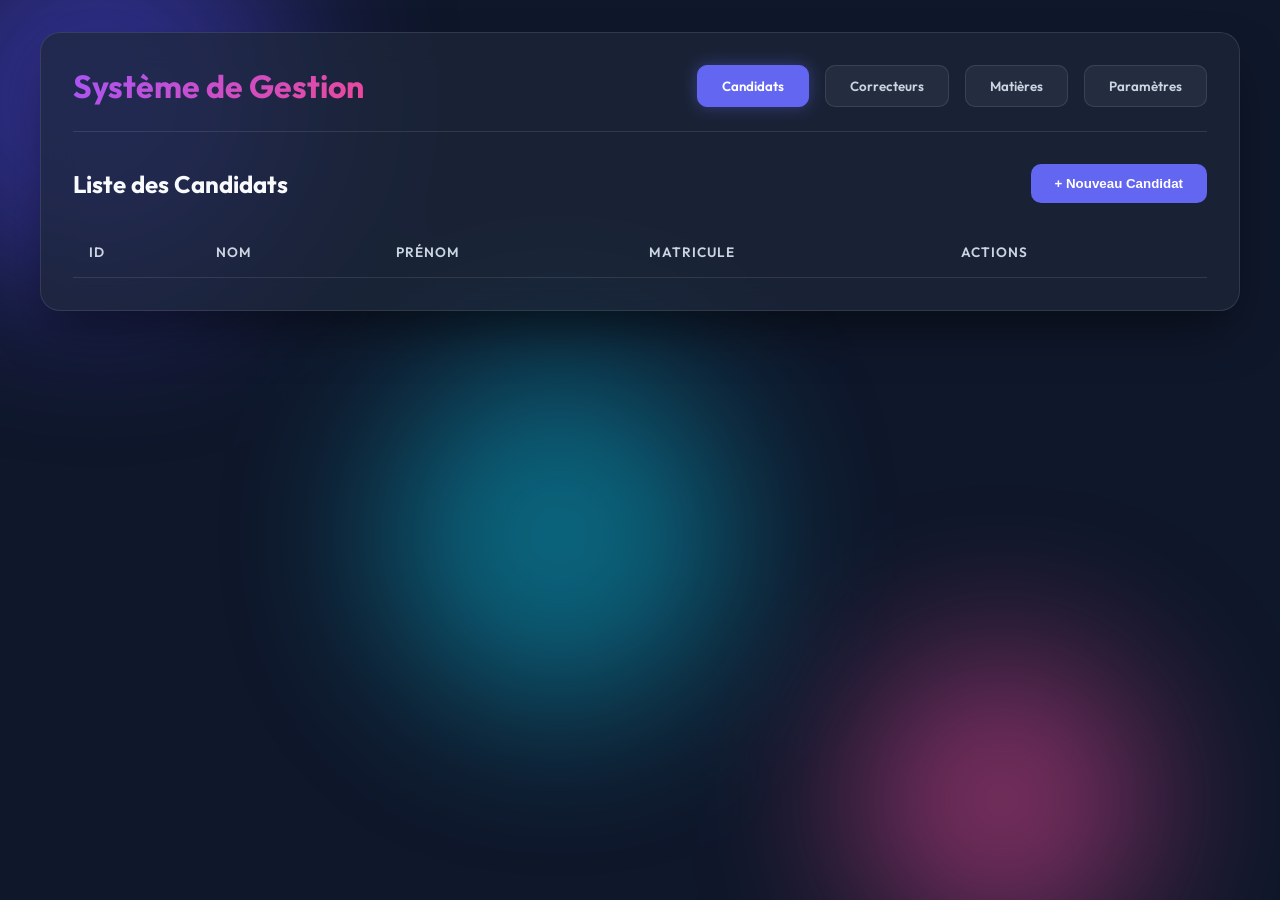
==== src/main/resources/static/index.html @ 3515c322 "feat: implement parametre CRUD and integrate frontend" ====
<!DOCTYPE html>
<html lang="fr">
<head>
    <meta charset="UTF-8">
    <meta name="viewport" content="width=device-width, initial-scale=1.0">
    <title>Gestion des Notes - Candidats & Correcteurs</title>
    <link href="https://fonts.googleapis.com/css2?family=Inter:wght@300;400;500;600&family=Outfit:wght@400;600;700&display=swap" rel="stylesheet">
    <link rel="stylesheet" href="style.css">
</head>
<body>
    <div class="background-orbs">
        <div class="orb orb-1"></div>
        <div class="orb orb-2"></div>
        <div class="orb orb-3"></div>
    </div>

    <div class="container glass-panel">
        <header>
            <h1 class="gradient-text">Système de Gestion</h1>
            <nav class="tabs">
                <button class="tab-btn active" data-target="candidats">Candidats</button>
                <button class="tab-btn" data-target="correcteurs">Correcteurs</button>
                <button class="tab-btn" data-target="matieres">Matières</button>
                <button class="tab-btn" data-target="parametres">Paramètres</button>
            </nav>
        </header>

        <main>
            <!-- Candidats Section -->
            <section id="candidats" class="tab-content active">
                <div class="section-header">
                    <h2>Liste des Candidats</h2>
                    <button class="btn-primary" onclick="showAddForm('candidat')">+ Nouveau Candidat</button>
                </div>
                <div class="table-container">
                    <table class="glass-table">
                        <thead>
                            <tr>
                                <th>ID</th>
                                <th>Nom</th>
                                <th>Prénom</th>
                                <th>Matricule</th>
                                <th>Actions</th>
                            </tr>
                        </thead>
                        <tbody id="candidats-tbody">
                            <!-- Data populated by JS -->
                        </tbody>
                    </table>
                </div>
            </section>

            <!-- Correcteurs Section -->
            <section id="correcteurs" class="tab-content">
                <div class="section-header">
                    <h2>Liste des Correcteurs</h2>
                    <button class="btn-primary" onclick="showAddForm('correcteur')">+ Nouveau Correcteur</button>
                </div>
                <div class="table-container">
                    <table class="glass-table">
                        <thead>
                            <tr>
                                <th>ID</th>
                                <th>Nom</th>
                                <th>Prénom</th>
                                <th>Actions</th>
                            </tr>
                        </thead>
                        <tbody id="correcteurs-tbody">
                            <!-- Data populated by JS -->
                        </tbody>
                    </table>
                </div>
            </section>

            <!-- Matières Section -->
            <section id="matieres" class="tab-content">
                <div class="section-header">
                    <h2>Liste des Matières</h2>
                    <button class="btn-primary" onclick="showAddForm('matiere')">+ Nouvelle Matière</button>
                </div>
                <div class="table-container">
                    <table class="glass-table">
                        <thead>
                            <tr>
                                <th>ID</th>
                                <th>Nom</th>
                                <th>Actions</th>
                            </tr>
                        </thead>
                        <tbody id="matieres-tbody">
                            <!-- Data populated by JS -->
                        </tbody>
                    </table>
                </div>
            </section>

            <!-- Paramètres Section -->
            <section id="parametres" class="tab-content">
                <div class="section-header">
                    <h2>Liste des Paramètres</h2>
                    <button class="btn-primary" onclick="showAddForm('parametre')">+ Nouveau Paramètre</button>
                </div>
                <div class="table-container">
                    <table class="glass-table">
                        <thead>
                            <tr>
                                <th>ID</th>
                                <th>Matière</th>
                                <th>Opérateur</th>
                                <th>Résolution</th>
                                <th>Seuil</th>
                                <th>Actions</th>
                            </tr>
                        </thead>
                        <tbody id="parametres-tbody">
                            <!-- Data populated by JS -->
                        </tbody>
                    </table>
                </div>
            </section>
        </main>
    </div>

    <!-- Modal Form (Hidden by default) -->
    <div id="modal" class="modal-overlay">
        <div class="modal-content glass-panel">
            <h3 id="modal-title">Ajouter</h3>
            <form id="data-form">
                <input type="hidden" id="form-id">
                <input type="hidden" id="form-type">
                
                <div class="form-group">
                    <label for="form-nom">Nom</label>
                    <input type="text" id="form-nom" required>
                </div>
                
                <div class="form-group">
                    <label for="form-prenom">Prénom</label>
                    <input type="text" id="form-prenom" required>
                </div>
                
                <div class="form-group" id="matricule-group">
                    <label for="form-matricule">Matricule</label>
                    <input type="text" id="form-matricule">
                </div>
                
                <div class="form-group" id="matiere-group" style="display: none;">
                    <label for="form-matiere">Matière</label>
                    <select id="form-matiere"></select>
                </div>

                <div class="form-group" id="operateur-group" style="display: none;">
                    <label for="form-operateur">Opérateur</label>
                    <select id="form-operateur"></select>
                </div>

                <div class="form-group" id="resolution-group" style="display: none;">
                    <label for="form-resolution">Résolution</label>
                    <select id="form-resolution"></select>
                </div>

                <div class="form-group" id="seuil-group" style="display: none;">
                    <label for="form-seuil">Seuil</label>
                    <input type="number" id="form-seuil" step="0.01">
                </div>

                <div class="modal-actions">
                    <button type="button" class="btn-secondary" onclick="closeModal()">Annuler</button>
                    <button type="submit" class="btn-primary">Enregistrer</button>
                </div>
            </form>
        </div>
    </div>

    <script src="app.js"></script>
</body>
</html>
---- src/main/resources/static/style.css ----
:root {
    --primary-color: #6366f1;
    --primary-hover: #4f46e5;
    --bg-color: #0f172a;
    --text-main: #f8fafc;
    --text-muted: #cbd5e1;
    --glass-bg: rgba(30, 41, 59, 0.7);
    --glass-border: rgba(255, 255, 255, 0.1);
    --danger: #ef4444;
}

* {
    box-sizing: border-box;
    margin: 0;
    padding: 0;
}

body {
    font-family: 'Inter', sans-serif;
    background-color: var(--bg-color);
    color: var(--text-main);
    min-height: 100vh;
    overflow-x: hidden;
    position: relative;
    padding: 2rem;
}

h1, h2, h3 {
    font-family: 'Outfit', sans-serif;
}

/* Background animated orbs */
.background-orbs {
    position: fixed;
    top: 0; left: 0; width: 100vw; height: 100vh;
    z-index: -1;
    overflow: hidden;
}

.orb {
    position: absolute;
    border-radius: 50%;
    filter: blur(80px);
    opacity: 0.5;
    animation: float 20s infinite ease-in-out;
}

.orb-1 {
    width: 400px; height: 400px;
    background: #4f46e5;
    top: -100px; left: -100px;
}

.orb-2 {
    width: 300px; height: 300px;
    background: #ec4899;
    bottom: -50px; right: 10%;
    animation-delay: -5s;
}

.orb-3 {
    width: 350px; height: 350px;
    background: #06b6d4;
    top: 40%; left: 30%;
    animation-delay: -10s;
}

@keyframes float {
    0%, 100% { transform: translate(0, 0) scale(1); }
    33% { transform: translate(30px, -50px) scale(1.1); }
    66% { transform: translate(-20px, 20px) scale(0.9); }
}

/* Common glassmorphism */
.glass-panel {
    background: var(--glass-bg);
    backdrop-filter: blur(16px);
    -webkit-backdrop-filter: blur(16px);
    border: 1px solid var(--glass-border);
    border-radius: 20px;
    box-shadow: 0 25px 50px -12px rgba(0, 0, 0, 0.5);
}

.container {
    max-width: 1200px;
    margin: 0 auto;
    padding: 2rem;
}

/* Header & Tabs */
header {
    display: flex;
    justify-content: space-between;
    align-items: center;
    margin-bottom: 2rem;
    padding-bottom: 1.5rem;
    border-bottom: 1px solid var(--glass-border);
}

.gradient-text {
    background: linear-gradient(135deg, #a855f7, #ec4899);
    -webkit-background-clip: text;
    -webkit-text-fill-color: transparent;
    font-size: 2rem;
}

.tabs {
    display: flex;
    gap: 1rem;
}

.tab-btn {
    background: rgba(255,255,255,0.05);
    border: 1px solid var(--glass-border);
    color: var(--text-muted);
    padding: 0.75rem 1.5rem;
    border-radius: 10px;
    cursor: pointer;
    font-family: 'Outfit', sans-serif;
    font-weight: 600;
    transition: all 0.3s ease;
}

.tab-btn:hover {
    background: rgba(255,255,255,0.1);
    color: white;
}

.tab-btn.active {
    background: var(--primary-color);
    color: white;
    border-color: var(--primary-color);
    box-shadow: 0 0 15px rgba(99, 102, 241, 0.4);
}

/* Content Sections */
.tab-content {
    display: none;
    animation: fadeIn 0.4s ease forwards;
}

.tab-content.active {
    display: block;
}

@keyframes fadeIn {
    from { opacity: 0; transform: translateY(10px); }
    to { opacity: 1; transform: translateY(0); }
}

.section-header {
    display: flex;
    justify-content: space-between;
    align-items: center;
    margin-bottom: 1.5rem;
}

.btn-primary {
    background: var(--primary-color);
    color: white;
    border: none;
    padding: 0.75rem 1.5rem;
    border-radius: 10px;
    cursor: pointer;
    font-weight: 600;
    transition: all 0.3s ease;
}

.btn-primary:hover {
    background: var(--primary-hover);
    transform: translateY(-2px);
    box-shadow: 0 4px 12px rgba(99, 102, 241, 0.4);
}

.btn-danger {
    background: transparent;
    color: var(--danger);
    border: 1px solid var(--danger);
    padding: 0.5rem 1rem;
    border-radius: 6px;
    cursor: pointer;
    transition: all 0.3s;
}

.btn-danger:hover {
    background: var(--danger);
    color: white;
}

.btn-edit {
    background: transparent;
    color: #38bdf8;
    border: 1px solid #38bdf8;
    padding: 0.5rem 1rem;
    border-radius: 6px;
    cursor: pointer;
    transition: all 0.3s;
    margin-right: 0.5rem;
}

.btn-edit:hover {
    background: #38bdf8;
    color: #0f172a;
}

/* Tables */
.table-container {
    overflow-x: auto;
}

.glass-table {
    width: 100%;
    border-collapse: collapse;
    text-align: left;
}

.glass-table th, .glass-table td {
    padding: 1rem;
    border-bottom: 1px solid var(--glass-border);
}

.glass-table th {
    font-family: 'Outfit', sans-serif;
    color: var(--text-muted);
    font-weight: 600;
    text-transform: uppercase;
    font-size: 0.85rem;
    letter-spacing: 1px;
}

.glass-table tbody tr {
    transition: background 0.2s;
}

.glass-table tbody tr:hover {
    background: rgba(255,255,255,0.05);
}

/* Modal form */
.modal-overlay {
    position: fixed;
    top: 0; left: 0; width: 100%; height: 100%;
    background: rgba(0,0,0,0.6);
    backdrop-filter: blur(4px);
    display: none;
    justify-content: center;
    align-items: center;
    z-index: 100;
    opacity: 0;
    transition: opacity 0.3s;
}

.modal-overlay.show {
    display: flex;
    opacity: 1;
}

.modal-content {
    width: 100%;
    max-width: 450px;
    padding: 2rem;
    transform: scale(0.9);
    transition: transform 0.3s cubic-bezier(0.175, 0.885, 0.32, 1.275);
}

.modal-overlay.show .modal-content {
    transform: scale(1);
}

.form-group {
    margin-bottom: 1.5rem;
}

.form-group label {
    display: block;
    margin-bottom: 0.5rem;
    color: var(--text-muted);
    font-size: 0.9rem;
}

.form-group input {
    width: 100%;
    background: rgba(0,0,0,0.2);
    border: 1px solid var(--glass-border);
    color: white;
    padding: 0.75rem;
    border-radius: 8px;
    font-family: 'Inter', sans-serif;
    outline: none;
    transition: border-color 0.3s;
}

.form-group input:focus {
    border-color: var(--primary-color);
}

.modal-actions {
    display: flex;
    justify-content: flex-end;
    gap: 1rem;
    margin-top: 2rem;
}

.btn-secondary {
    background: transparent;
    color: var(--text-muted);
    border: 1px solid var(--glass-border);
    padding: 0.75rem 1.5rem;
    border-radius: 10px;
    cursor: pointer;
    transition: all 0.3s;
}

.btn-secondary:hover {
    background: rgba(255,255,255,0.1);
    color: white;
}
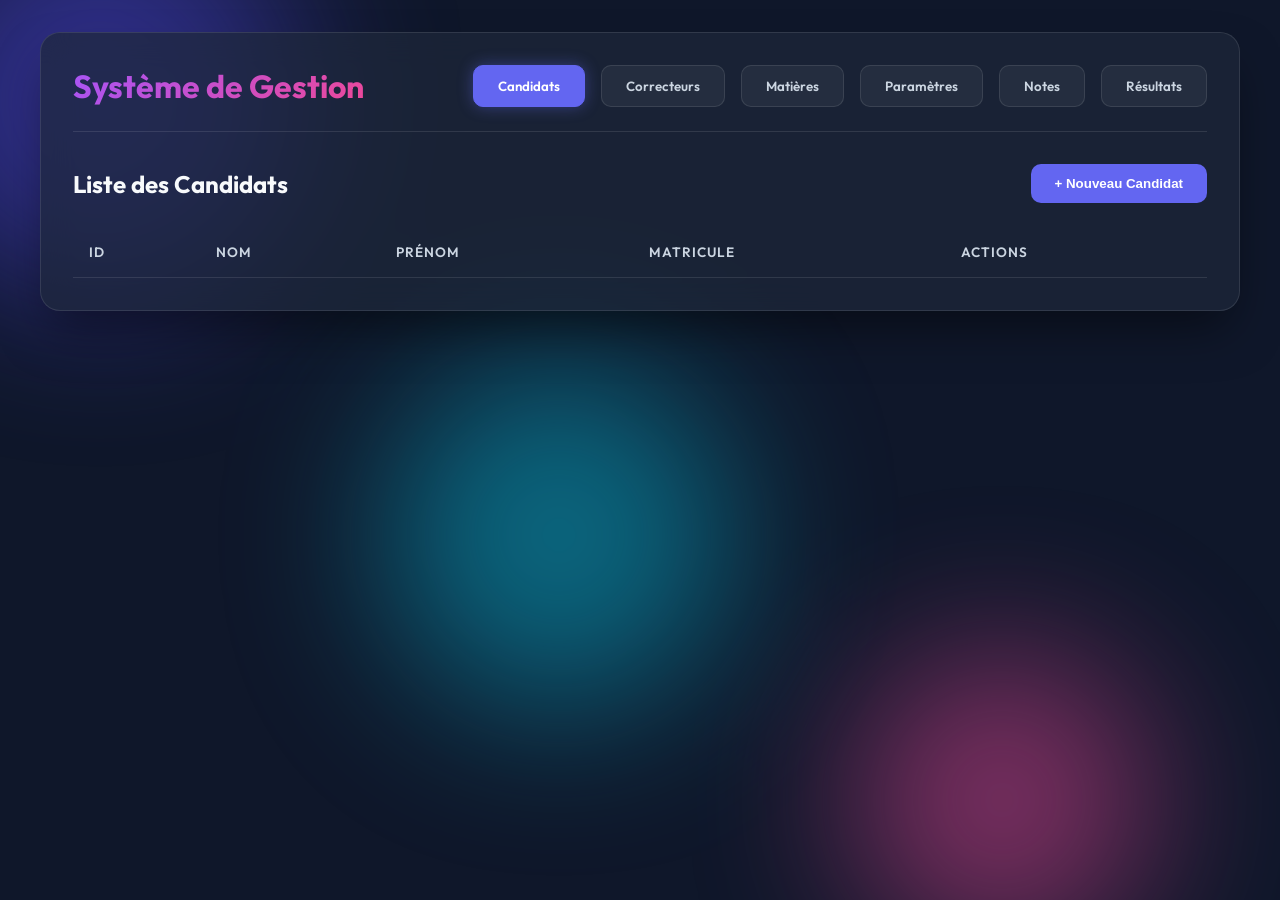
==== commit 307b96b7: "feat: ajout de la gestion des notes et calcul des resultats finaux" ====
--- a/src/main/resources/static/index.html
+++ b/src/main/resources/static/index.html
@@ -22,6 +22,8 @@
                 <button class="tab-btn" data-target="correcteurs">Correcteurs</button>
                 <button class="tab-btn" data-target="matieres">Matières</button>
                 <button class="tab-btn" data-target="parametres">Paramètres</button>
+                <button class="tab-btn" data-target="notes">Notes</button>
+                <button class="tab-btn" data-target="resultats">Résultats</button>
             </nav>
         </header>
 
@@ -114,6 +116,56 @@
                             </tr>
                         </thead>
                         <tbody id="parametres-tbody">
+                            <!-- Data populated by JS -->
+                        </tbody>
+                    </table>
+                </div>
+            </section>
+
+            <!-- Notes Section -->
+            <section id="notes" class="tab-content">
+                <div class="section-header">
+                    <h2>Liste des Notes</h2>
+                    <button class="btn-primary" onclick="showAddForm('note')">+ Nouvelle Note</button>
+                </div>
+                <div class="table-container">
+                    <table class="glass-table">
+                        <thead>
+                            <tr>
+                                <th>ID</th>
+                                <th>Candidat</th>
+                                <th>Matière</th>
+                                <th>Correcteur</th>
+                                <th>Note</th>
+                                <th>Actions</th>
+                            </tr>
+                        </thead>
+                        <tbody id="notes-tbody">
+                            <!-- Data populated by JS -->
+                        </tbody>
+                    </table>
+                </div>
+            </section>
+
+            <!-- Résultats Section -->
+            <section id="resultats" class="tab-content">
+                <div class="section-header">
+                    <h2>Résultats Calculés</h2>
+                    <!-- Pas de bouton d'ajout pour les résultats (lecture seule) -->
+                </div>
+                <div class="table-container">
+                    <table class="glass-table">
+                        <thead>
+                            <tr>
+                                <th>Candidat</th>
+                                <th>Matricule</th>
+                                <th>Matière</th>
+                                <th>Note Finale</th>
+                                <th>Condition</th>
+                                <th>Statut</th>
+                            </tr>
+                        </thead>
+                        <tbody id="resultats-tbody">
                             <!-- Data populated by JS -->
                         </tbody>
                     </table>
@@ -145,10 +197,20 @@
                     <input type="text" id="form-matricule">
                 </div>
                 
+                <div class="form-group" id="candidat-group" style="display: none;">
+                    <label for="form-candidat">Candidat</label>
+                    <select id="form-candidat"></select>
+                </div>
+
                 <div class="form-group" id="matiere-group" style="display: none;">
                     <label for="form-matiere">Matière</label>
                     <select id="form-matiere"></select>
                 </div>
+                
+                <div class="form-group" id="correcteur-group" style="display: none;">
+                    <label for="form-correcteur">Correcteur</label>
+                    <select id="form-correcteur"></select>
+                </div>
 
                 <div class="form-group" id="operateur-group" style="display: none;">
                     <label for="form-operateur">Opérateur</label>
@@ -164,6 +226,11 @@
                     <label for="form-seuil">Seuil</label>
                     <input type="number" id="form-seuil" step="0.01">
                 </div>
+                
+                <div class="form-group" id="note-group" style="display: none;">
+                    <label for="form-note">Note</label>
+                    <input type="number" id="form-note" step="0.01">
+                </div>
 
                 <div class="modal-actions">
                     <button type="button" class="btn-secondary" onclick="closeModal()">Annuler</button>
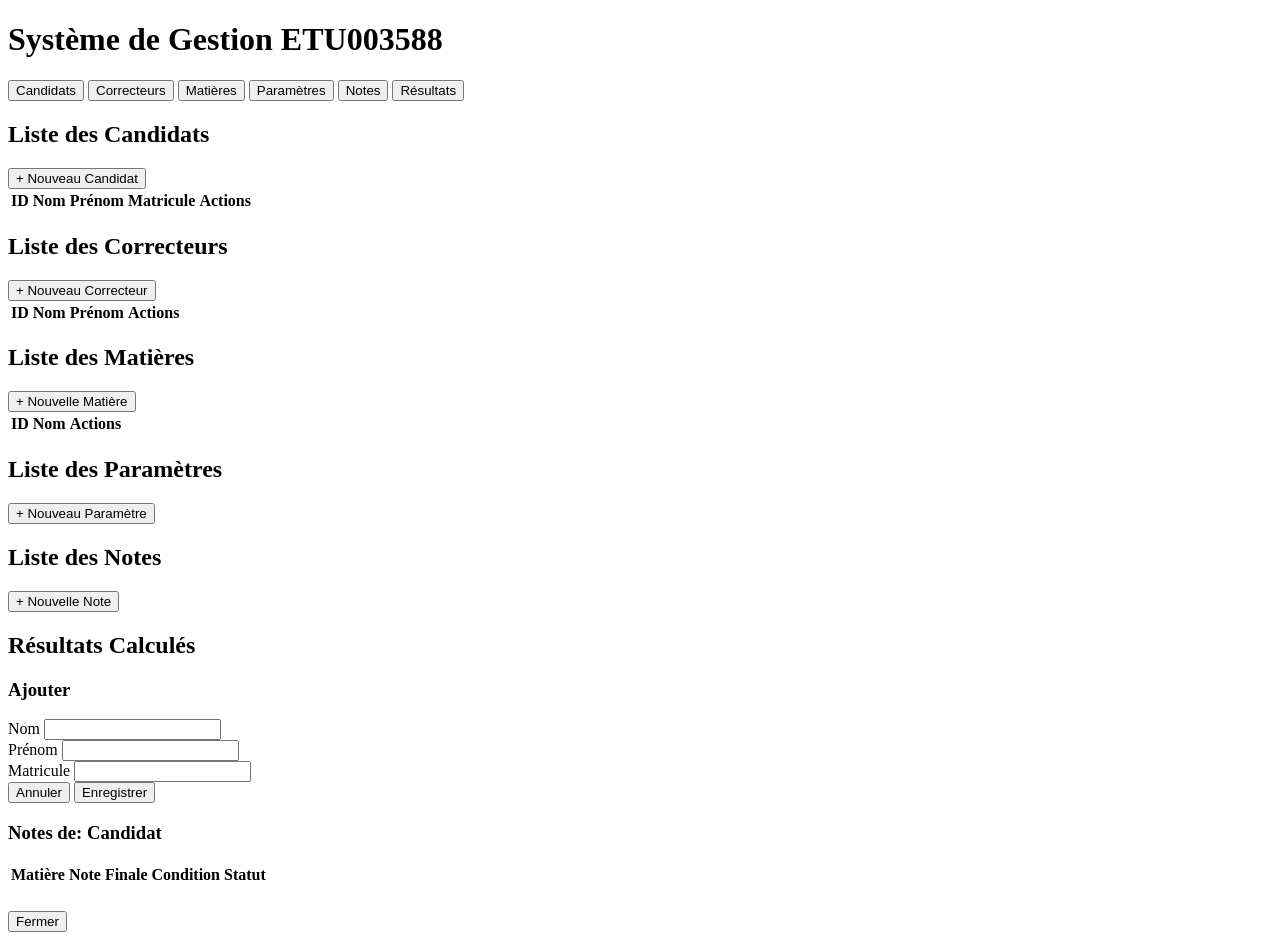
==== commit aa16fbdd: "update frontend code" ====
--- a/src/main/resources/static/index.html
+++ b/src/main/resources/static/index.html
@@ -16,7 +16,7 @@
 
     <div class="container glass-panel">
         <header>
-            <h1 class="gradient-text">Système de Gestion</h1>
+            <h1 class="gradient-text">Système de Gestion ETU003588</h1>
             <nav class="tabs">
                 <button class="tab-btn active" data-target="candidats">Candidats</button>
                 <button class="tab-btn" data-target="correcteurs">Correcteurs</button>
@@ -103,22 +103,8 @@
                     <h2>Liste des Paramètres</h2>
                     <button class="btn-primary" onclick="showAddForm('parametre')">+ Nouveau Paramètre</button>
                 </div>
-                <div class="table-container">
-                    <table class="glass-table">
-                        <thead>
-                            <tr>
-                                <th>ID</th>
-                                <th>Matière</th>
-                                <th>Opérateur</th>
-                                <th>Résolution</th>
-                                <th>Seuil</th>
-                                <th>Actions</th>
-                            </tr>
-                        </thead>
-                        <tbody id="parametres-tbody">
-                            <!-- Data populated by JS -->
-                        </tbody>
-                    </table>
+                <div id="parametres-cards-container" class="cards-grid">
+                    <!-- Cards populated by JS -->
                 </div>
             </section>
 
@@ -128,22 +114,10 @@
                     <h2>Liste des Notes</h2>
                     <button class="btn-primary" onclick="showAddForm('note')">+ Nouvelle Note</button>
                 </div>
-                <div class="table-container">
-                    <table class="glass-table">
-                        <thead>
-                            <tr>
-                                <th>ID</th>
-                                <th>Candidat</th>
-                                <th>Matière</th>
-                                <th>Correcteur</th>
-                                <th>Note</th>
-                                <th>Actions</th>
-                            </tr>
-                        </thead>
-                        <tbody id="notes-tbody">
-                            <!-- Data populated by JS -->
-                        </tbody>
-                    </table>
+                <!-- Container for the dynamic cards -->
+                <div id="notes-cards-container" class="cards-grid">
+                    <!-- Cards populated by JS -->
+                </div>
                 </div>
             </section>
 
@@ -153,22 +127,8 @@
                     <h2>Résultats Calculés</h2>
                     <!-- Pas de bouton d'ajout pour les résultats (lecture seule) -->
                 </div>
-                <div class="table-container">
-                    <table class="glass-table">
-                        <thead>
-                            <tr>
-                                <th>Candidat</th>
-                                <th>Matricule</th>
-                                <th>Matière</th>
-                                <th>Note Finale</th>
-                                <th>Condition</th>
-                                <th>Statut</th>
-                            </tr>
-                        </thead>
-                        <tbody id="resultats-tbody">
-                            <!-- Data populated by JS -->
-                        </tbody>
-                    </table>
+                <div id="resultats-cards-container" class="cards-grid">
+                    <!-- Cards populated by JS -->
                 </div>
             </section>
         </main>
@@ -240,6 +200,31 @@
         </div>
     </div>
 
+    <!-- NOUVEAU MODAL : Détails des Notes -->
+    <div id="notes-modal" class="modal-overlay">
+        <div class="modal-content glass-panel" style="max-width: 600px;">
+            <h3 id="notes-modal-title">Notes de: Candidat</h3>
+            <div class="table-container" style="max-height: 400px; overflow-y: auto;">
+                <table class="glass-table">
+                    <thead>
+                        <tr>
+                            <th>Matière</th>
+                            <th>Note Finale</th>
+                            <th>Condition</th>
+                            <th>Statut</th>
+                        </tr>
+                    </thead>
+                    <tbody id="candidat-notes-detail-tbody">
+                        <!-- Remplit via JS -->
+                    </tbody>
+                </table>
+            </div>
+            <div class="modal-actions" style="margin-top: 1.5rem;">
+                <button type="button" class="btn-secondary" onclick="closeNotesModal()">Fermer</button>
+            </div>
+        </div>
+    </div>
+
     <script src="app.js"></script>
 </body>
 </html>
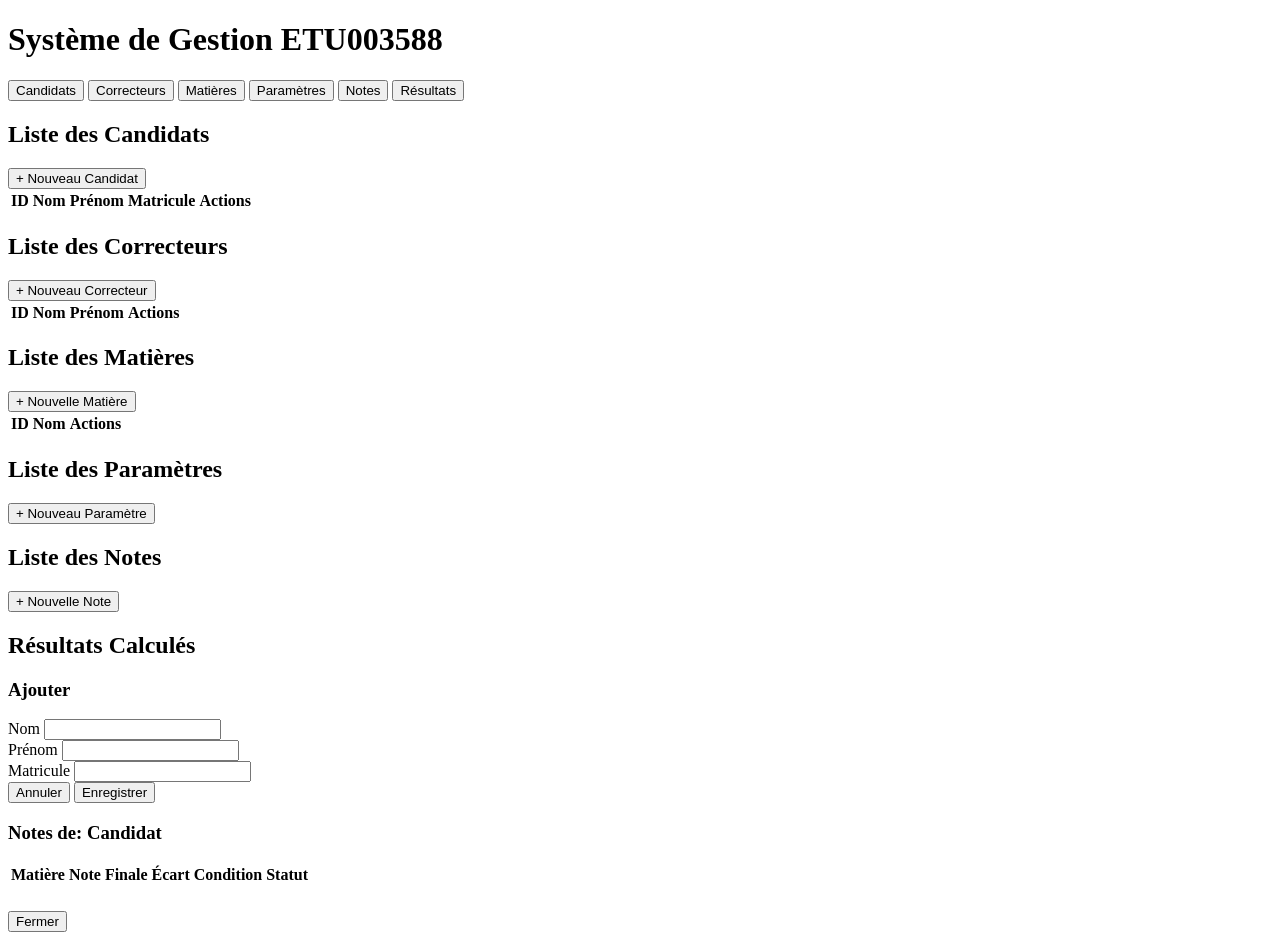
==== commit bd63e457: "Sprint2 : ajout nouvelle methode pour calculer resultat des notes final" ====
--- a/src/main/resources/static/index.html
+++ b/src/main/resources/static/index.html
@@ -210,6 +210,7 @@
                         <tr>
                             <th>Matière</th>
                             <th>Note Finale</th>
+                            <th>Écart</th>
                             <th>Condition</th>
                             <th>Statut</th>
                         </tr>
